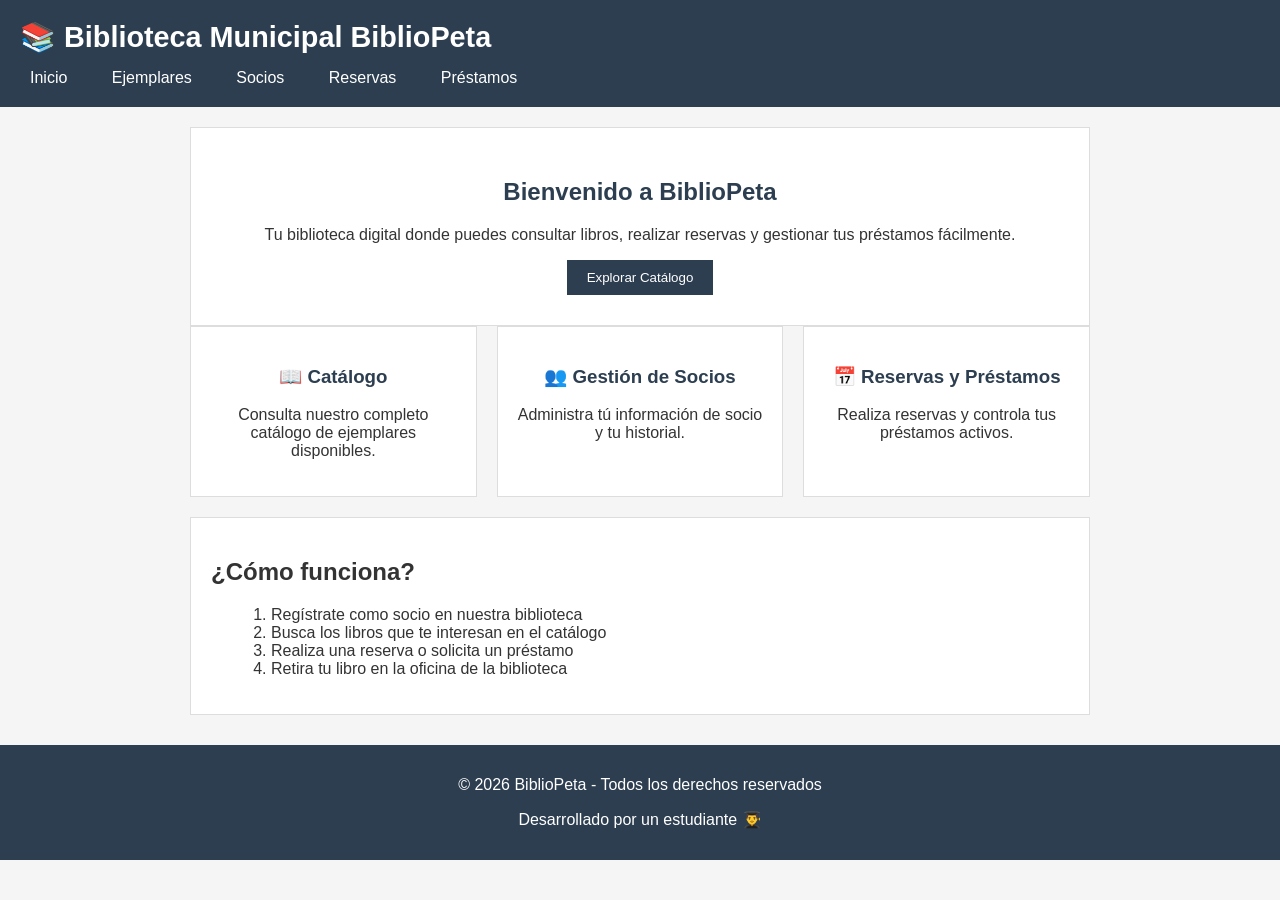
==== index.html @ 98eb3f23 "Rename Index.html to index.html" ====
<!DOCTYPE html>
<html lang="es">
<head>
    <meta charset="UTF-8">
    <meta name="viewport" content="width=device-width, initial-scale=1.0">
    <title>BiblioPeta - Biblioteca Municipal</title>
    <link rel="stylesheet" href="style.css">
</head>
<body>
    <header>
        <h1>📚 Biblioteca Municipal BiblioPeta</h1>
        <nav>
            <a href="Index.html">Inicio</a>
            <a href="ejemplares.html">Ejemplares</a>
            <a href="socios.html">Socios</a>
            <a href="reservas.html">Reservas</a>
            <a href="prestamos.html">Préstamos</a>
        </nav>
    </header>

    <main>
        <section class="zona_bienvenida">
            <h2>Bienvenido a BiblioPeta</h2>
            <p>Tu biblioteca digital donde puedes consultar libros, realizar reservas y gestionar tus préstamos fácilmente.</p>
            <button class="boton_primario">Explorar Catálogo</button>
        </section>

        <section class="contenedor_caracteristicas">
            <div class="tarjeta_caracteristica">
                <h3>📖 Catálogo</h3>
                <p>Consulta nuestro completo catálogo de ejemplares disponibles.</p>
            </div>
            <div class="tarjeta_caracteristica">
                <h3>👥 Gestión de Socios</h3>
                <p>Administra tú información de socio y tu historial.</p>
            </div>
            <div class="tarjeta_caracteristica">
                <h3>📅 Reservas y Préstamos</h3>
                <p>Realiza reservas y controla tus préstamos activos.</p>
            </div>
        </section>

        <section class="zona_informacion">
            <h2>¿Cómo funciona?</h2>
            <ol>
                <li>Regístrate como socio en nuestra biblioteca</li>
                <li>Busca los libros que te interesan en el catálogo</li>
                <li>Realiza una reserva o solicita un préstamo</li>
                <li>Retira tu libro en la oficina de la biblioteca</li>
            </ol>
        </section>
    </main>

    <footer>
        <p>&copy; 2026 BiblioPeta - Todos los derechos reservados</p>
        <p>Desarrollado por un estudiante 👨‍🎓</p>
    </footer>

</body>
</html>
---- style.css ----
/* Estilos básicos */
body {
    font-family: Arial, sans-serif;
    margin: 0;
    background: #f5f5f5;
    color: #333;
}

header {
    background: #2c3e50;
    color: white;
    padding: 20px;
}

header h1 {
    margin: 0;
    font-size: 1.8em;
}

nav {
    margin-top: 15px;
}

nav a {
    color: white;
    text-decoration: none;
    margin-right: 20px;
    padding: 5px 10px;
}

nav a:hover {
    background: rgba(0, 0, 0, 0.2);
}

main {
    max-width: 900px;
    margin: 20px auto;
    padding: 0 20px;
}

.seccion_principal {
    background: white;
    padding: 20px;
    margin-bottom: 20px;
    border: 1px solid #ddd;
}

.seccion_principal h2 {
    color: #2c3e50;
    margin-top: 0;
}

/* Hero */
.zona_bienvenida {
    background: white;
    padding: 30px;
    border: 1px solid #ddd;
    text-align: center;
}

.zona_bienvenida h2 {
    color: #2c3e50;
}

.boton_primario {
    background: #2c3e50;
    color: white;
    padding: 10px 20px;
    border: none;
    cursor: pointer;
}

.boton_primario:hover {
    background: #34495e;
}

/* Features */
.contenedor_caracteristicas {
    display: grid;
    grid-template-columns: repeat(3, 1fr);
    gap: 20px;
    margin-bottom: 20px;
}

.tarjeta_caracteristica {
    background: white;
    padding: 20px;
    border: 1px solid #ddd;
    text-align: center;
}

.tarjeta_caracteristica h3 {
    color: #2c3e50;
}

/* Info */
.zona_informacion {
    background: white;
    padding: 20px;
    border: 1px solid #ddd;
}

.zona_informacion ol {
    margin-left: 20px;
}

/* Tabla */
table {
    width: 100%;
    border-collapse: collapse;
    background: white;
    margin-top: 15px;
}

table th {
    background: #34495e;
    color: white;
    padding: 10px;
    text-align: left;
}

table td {
    padding: 10px;
    border-bottom: 1px solid #ddd;
}

table tr:hover {
    background: #f9f9f9;
}

footer {
    background: #2c3e50;
    color: white;
    text-align: center;
    padding: 15px;
    margin-top: 30px;
}

/* Mobile */
@media (max-width: 768px) {
    .contenedor_caracteristicas {
        grid-template-columns: 1fr;
    }
    
    nav a {
        display: block;
        margin: 5px 0;
    }
}
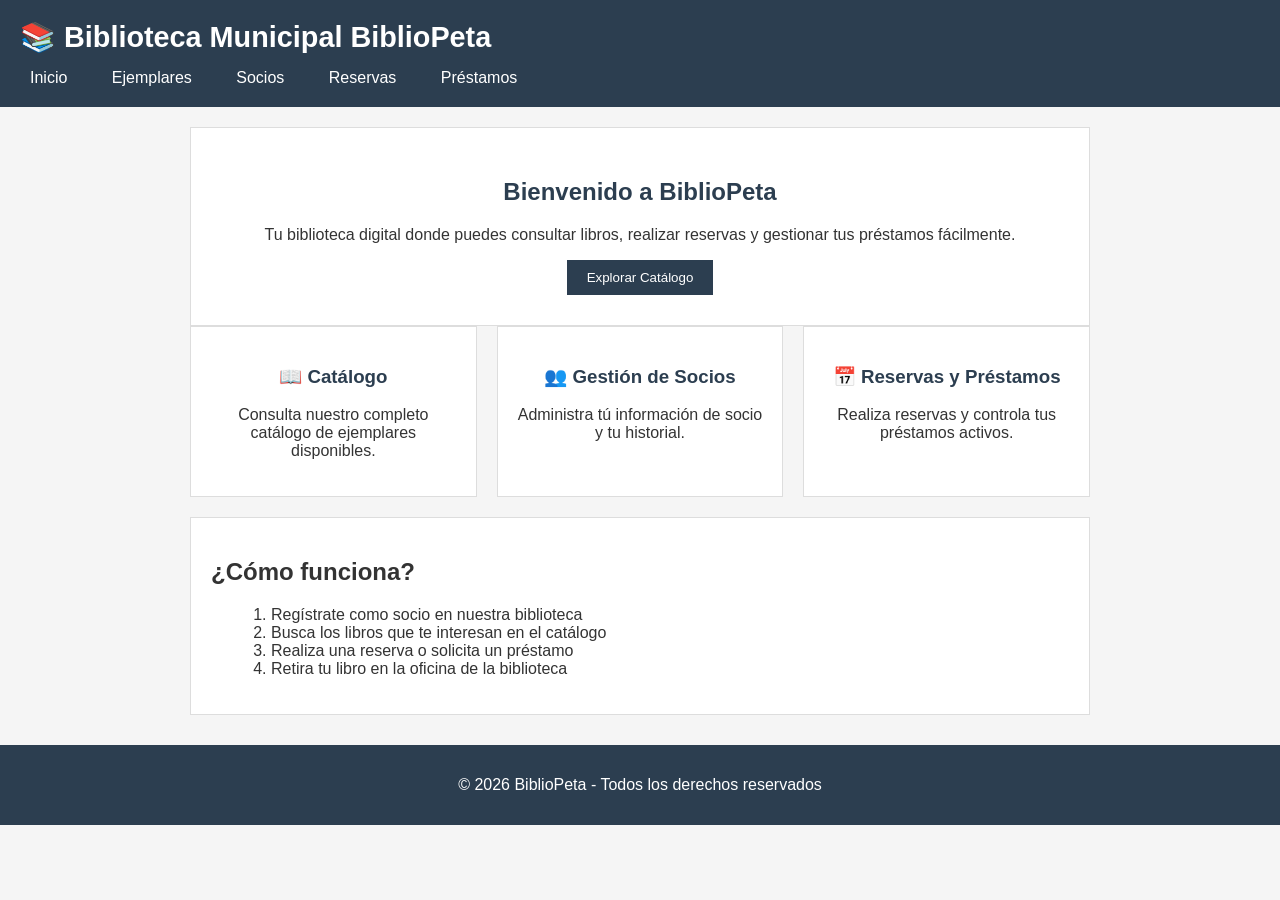
==== commit 167fa802: "Add files via upload" ====
--- a/index.html
+++ b/index.html
@@ -1,60 +1,63 @@
-<!DOCTYPE html>
+<!doctype html>
 <html lang="es">
-<head>
-    <meta charset="UTF-8">
-    <meta name="viewport" content="width=device-width, initial-scale=1.0">
-    <title>BiblioPeta - Biblioteca Municipal</title>
-    <link rel="stylesheet" href="style.css">
-</head>
-<body>
+  <head>
+    <meta charset="UTF-8" />
+    <meta name="viewport" content="width=device-width, initial-scale=1.0" />
+    <title>BiblioPeta</title>
+    <link rel="stylesheet" href="css/style.css" />
+  </head>
+  <body>
     <header>
-        <h1>📚 Biblioteca Municipal BiblioPeta</h1>
-        <nav>
-            <a href="Index.html">Inicio</a>
-            <a href="ejemplares.html">Ejemplares</a>
-            <a href="socios.html">Socios</a>
-            <a href="reservas.html">Reservas</a>
-            <a href="prestamos.html">Préstamos</a>
-        </nav>
+      <h1>📚 Biblioteca Municipal BiblioPeta</h1>
+      <nav>
+        <a href="index.html">Inicio</a>
+        <a href="ejemplares.html">Ejemplares</a>
+        <a href="socios.html">Socios</a>
+        <a href="reservas.html">Reservas</a>
+        <a href="prestamos.html">Préstamos</a>
+      </nav>
     </header>
 
     <main>
-        <section class="zona_bienvenida">
-            <h2>Bienvenido a BiblioPeta</h2>
-            <p>Tu biblioteca digital donde puedes consultar libros, realizar reservas y gestionar tus préstamos fácilmente.</p>
-            <button class="boton_primario">Explorar Catálogo</button>
-        </section>
+      <section class="zona_bienvenida">
+        <h2>Bienvenido a BiblioPeta</h2>
+        <p>
+          Tu biblioteca digital donde puedes consultar libros, realizar reservas
+          y gestionar tus préstamos fácilmente.
+        </p>
+<a href="ejemplares.html">
+    <button class="boton_primario">Explorar Catálogo</button>
+</a>
+      </section>
 
-        <section class="contenedor_caracteristicas">
-            <div class="tarjeta_caracteristica">
-                <h3>📖 Catálogo</h3>
-                <p>Consulta nuestro completo catálogo de ejemplares disponibles.</p>
-            </div>
-            <div class="tarjeta_caracteristica">
-                <h3>👥 Gestión de Socios</h3>
-                <p>Administra tú información de socio y tu historial.</p>
-            </div>
-            <div class="tarjeta_caracteristica">
-                <h3>📅 Reservas y Préstamos</h3>
-                <p>Realiza reservas y controla tus préstamos activos.</p>
-            </div>
-        </section>
+      <section class="contenedor_caracteristicas">
+        <div class="tarjeta_caracteristica">
+          <h3>📖 Catálogo</h3>
+          <p>Consulta nuestro completo catálogo de ejemplares disponibles.</p>
+        </div>
+        <div class="tarjeta_caracteristica">
+          <h3>👥 Gestión de Socios</h3>
+          <p>Administra tú información de socio y tu historial.</p>
+        </div>
+        <div class="tarjeta_caracteristica">
+          <h3>📅 Reservas y Préstamos</h3>
+          <p>Realiza reservas y controla tus préstamos activos.</p>
+        </div>
+      </section>
 
-        <section class="zona_informacion">
-            <h2>¿Cómo funciona?</h2>
-            <ol>
-                <li>Regístrate como socio en nuestra biblioteca</li>
-                <li>Busca los libros que te interesan en el catálogo</li>
-                <li>Realiza una reserva o solicita un préstamo</li>
-                <li>Retira tu libro en la oficina de la biblioteca</li>
-            </ol>
-        </section>
+      <section class="zona_informacion">
+        <h2>¿Cómo funciona?</h2>
+        <ol>
+          <li>Regístrate como socio en nuestra biblioteca</li>
+          <li>Busca los libros que te interesan en el catálogo</li>
+          <li>Realiza una reserva o solicita un préstamo</li>
+          <li>Retira tu libro en la oficina de la biblioteca</li>
+        </ol>
+      </section>
     </main>
 
     <footer>
-        <p>&copy; 2026 BiblioPeta - Todos los derechos reservados</p>
-        <p>Desarrollado por un estudiante 👨‍🎓</p>
+      <p>&copy; 2026 BiblioPeta - Todos los derechos reservados</p>
     </footer>
-
-</body>
+  </body>
 </html>
--- a/css/style.css
+++ b/css/style.css
@@ -0,0 +1,134 @@
+body {
+    font-family: Arial, sans-serif;
+    margin: 0;
+    background: #f5f5f5;
+    color: #333;
+}
+
+header {
+    background: #2c3e50;
+    color: white;
+    padding: 20px;
+}
+
+header h1 {
+    margin: 0;
+    font-size: 1.8em;
+}
+
+nav {
+    margin-top: 15px;
+}
+
+nav a {
+    color: white;
+    text-decoration: none;
+    margin-right: 20px;
+    padding: 5px 10px;
+}
+
+nav a:hover {
+    background: rgba(0, 0, 0, 0.2);
+}
+
+main {
+    max-width: 900px;
+    margin: 20px auto;
+    padding: 0 20px;
+}
+
+.seccion_principal {
+    background: white;
+    padding: 20px;
+    margin-bottom: 20px;
+    border: 1px solid #ddd;
+}
+
+.seccion_principal h2 {
+    color: #2c3e50;
+    margin-top: 0;
+}
+
+/* Hero */
+.zona_bienvenida {
+    background: white;
+    padding: 30px;
+    border: 1px solid #ddd;
+    text-align: center;
+}
+
+.zona_bienvenida h2 {
+    color: #2c3e50;
+}
+
+.boton_primario {
+    background: #2c3e50;
+    color: white;
+    padding: 10px 20px;
+    border: none;
+    cursor: pointer;
+}
+
+.boton_primario:hover {
+    background: #34495e;
+}
+
+.contenedor_caracteristicas {
+    display: grid;
+    grid-template-columns: repeat(3, 1fr);
+    gap: 20px;
+    margin-bottom: 20px;
+}
+
+.tarjeta_caracteristica {
+    background: white;
+    padding: 20px;
+    border: 1px solid #ddd;
+    text-align: center;
+}
+
+.tarjeta_caracteristica h3 {
+    color: #2c3e50;
+}
+
+.zona_informacion {
+    background: white;
+    padding: 20px;
+    border: 1px solid #ddd;
+}
+
+.zona_informacion ol {
+    margin-left: 20px;
+}
+
+/* Tabla */
+table {
+    width: 100%;
+    border-collapse: collapse;
+    background: white;
+    margin-top: 15px;
+}
+
+table th {
+    background: #34495e;
+    color: white;
+    padding: 10px;
+    text-align: left;
+}
+
+table td {
+    padding: 10px;
+    border-bottom: 1px solid #ddd;
+}
+
+table tr:hover {
+    background: #f9f9f9;
+}
+
+footer {
+    background: #2c3e50;
+    color: white;
+    text-align: center;
+    padding: 15px;
+    margin-top: 30px;
+}
